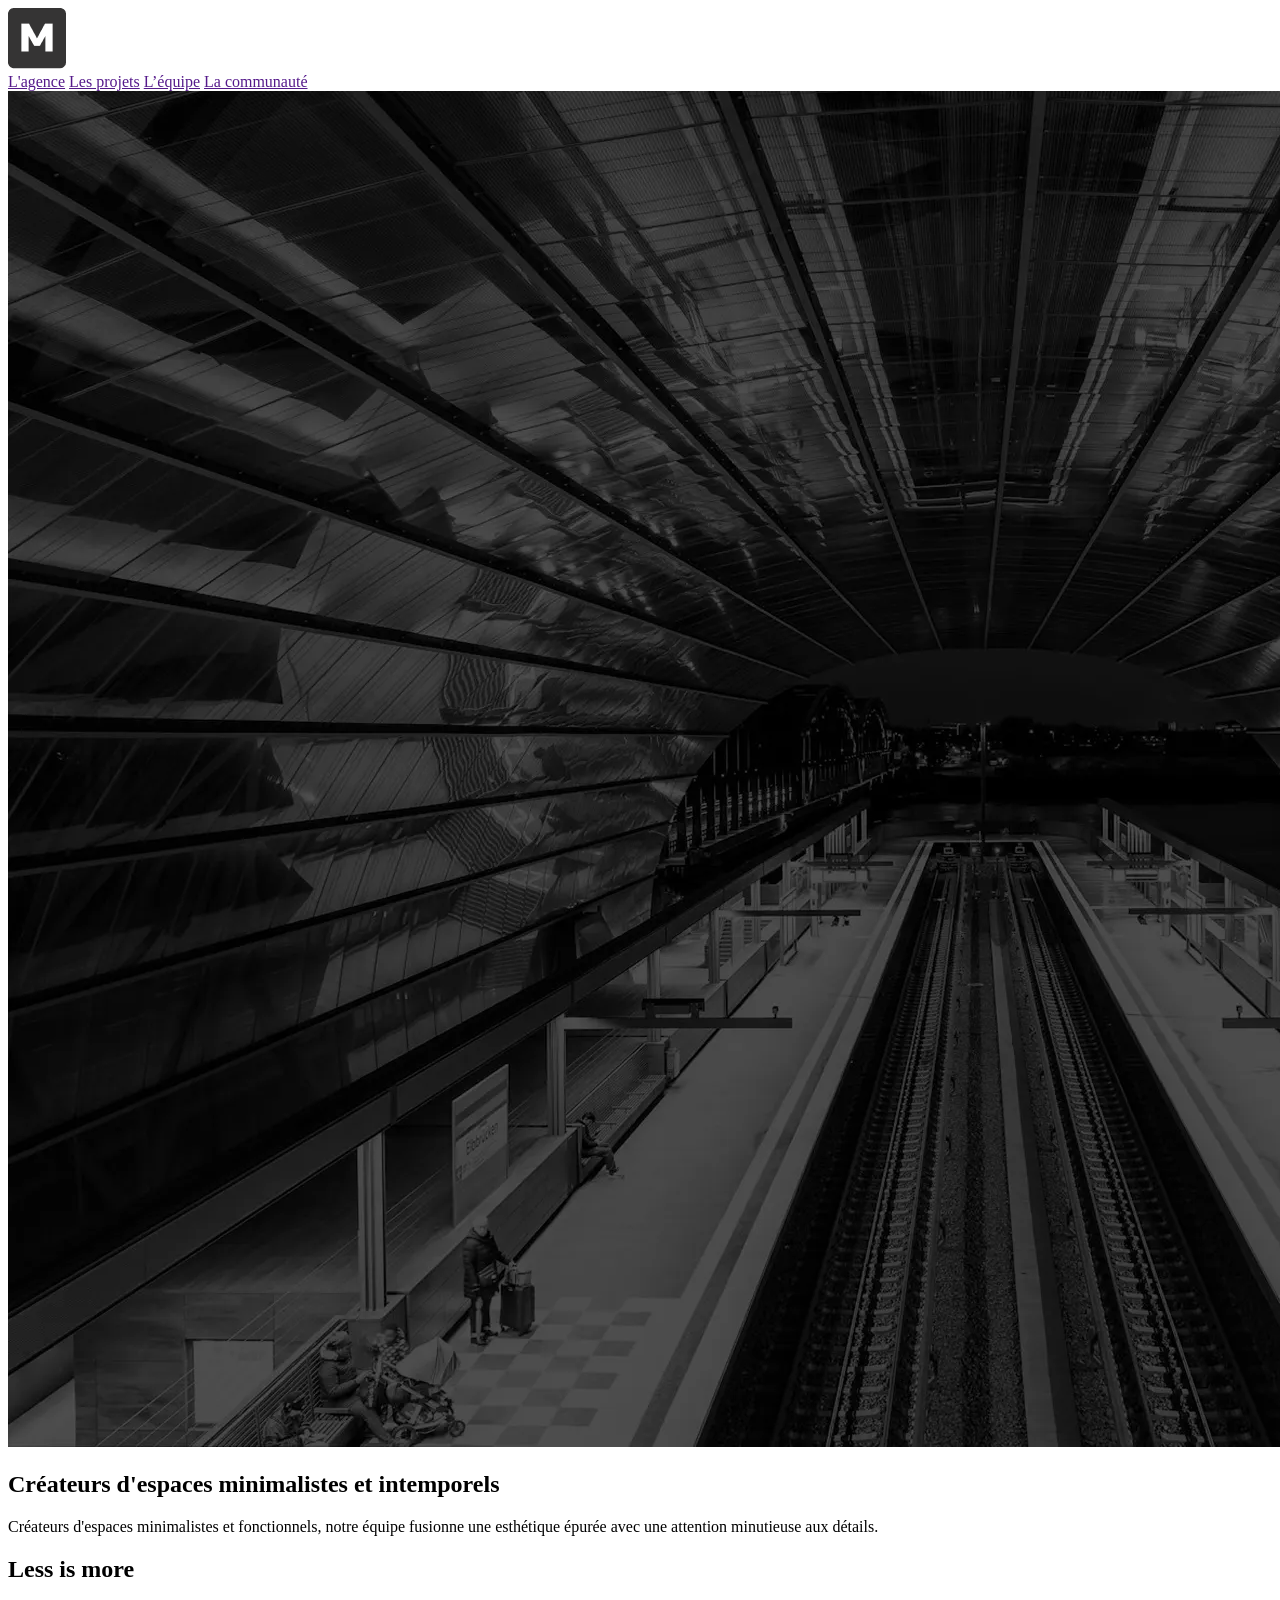
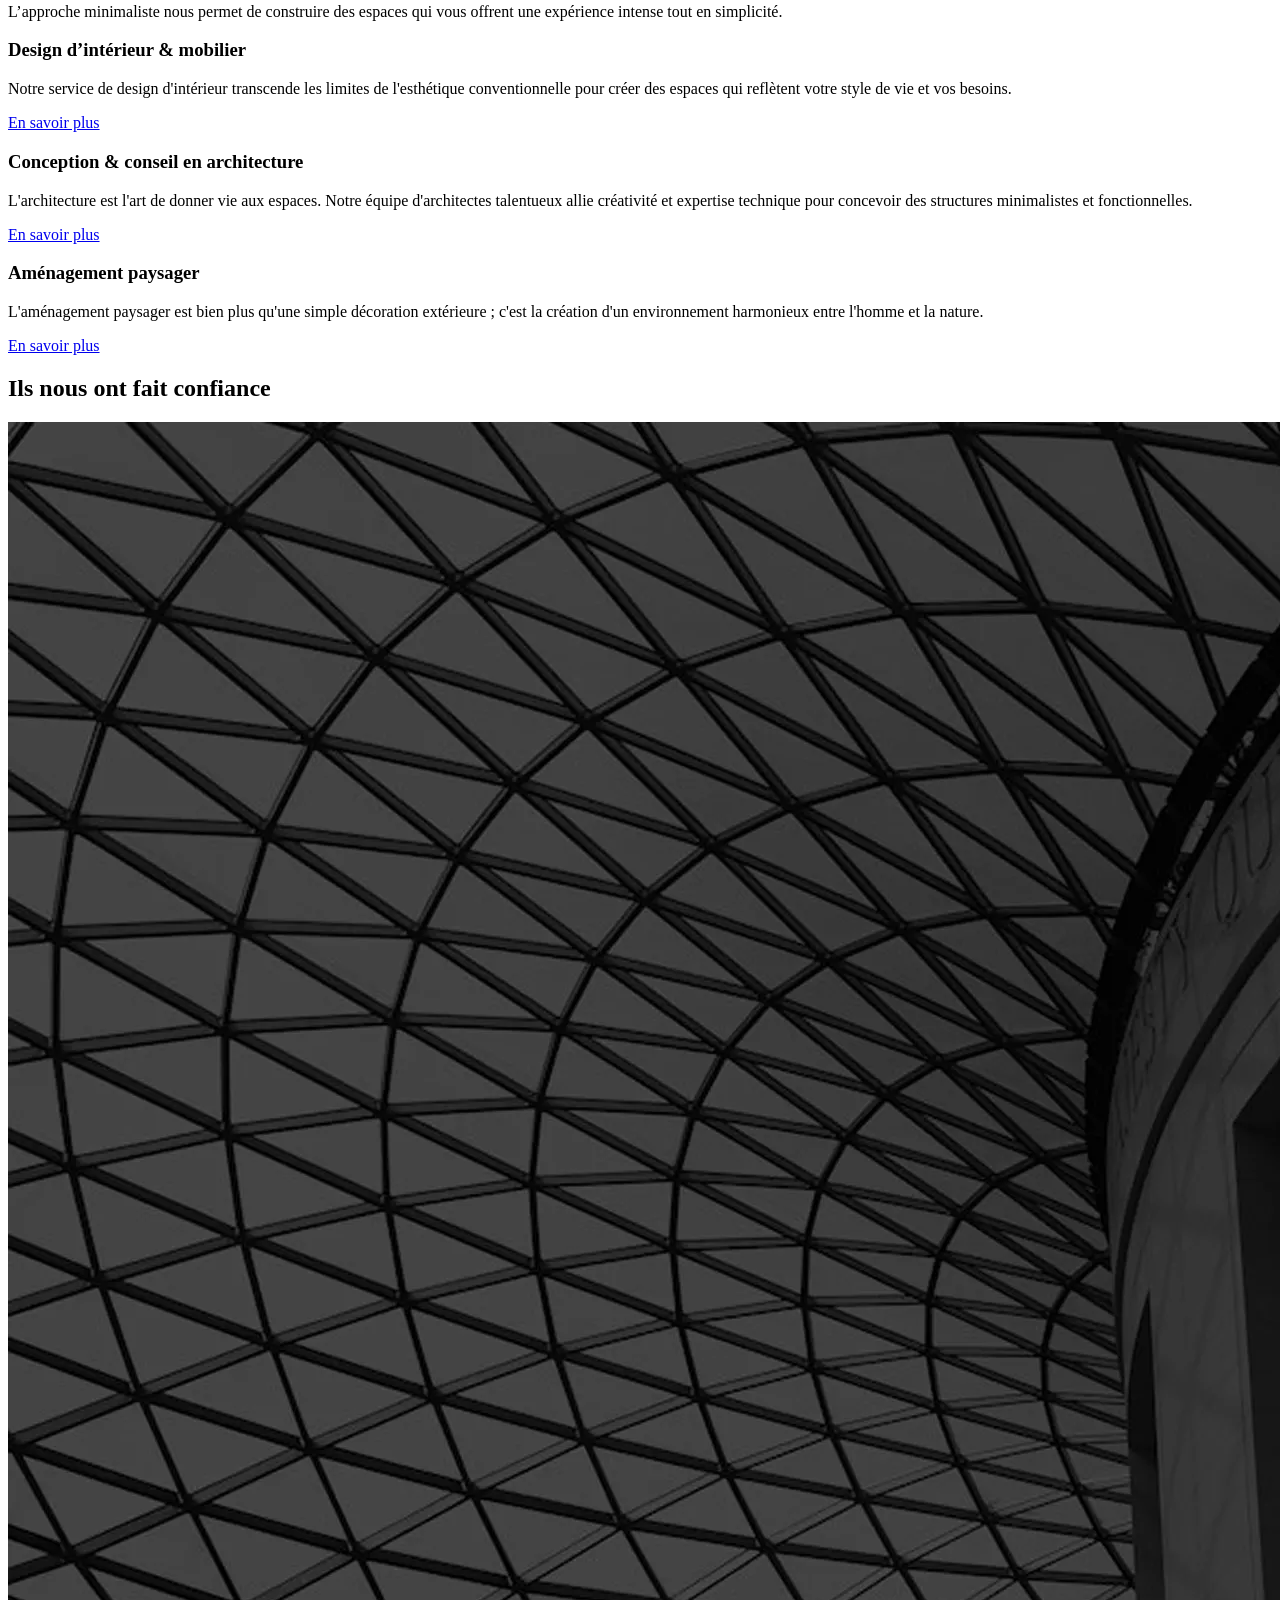
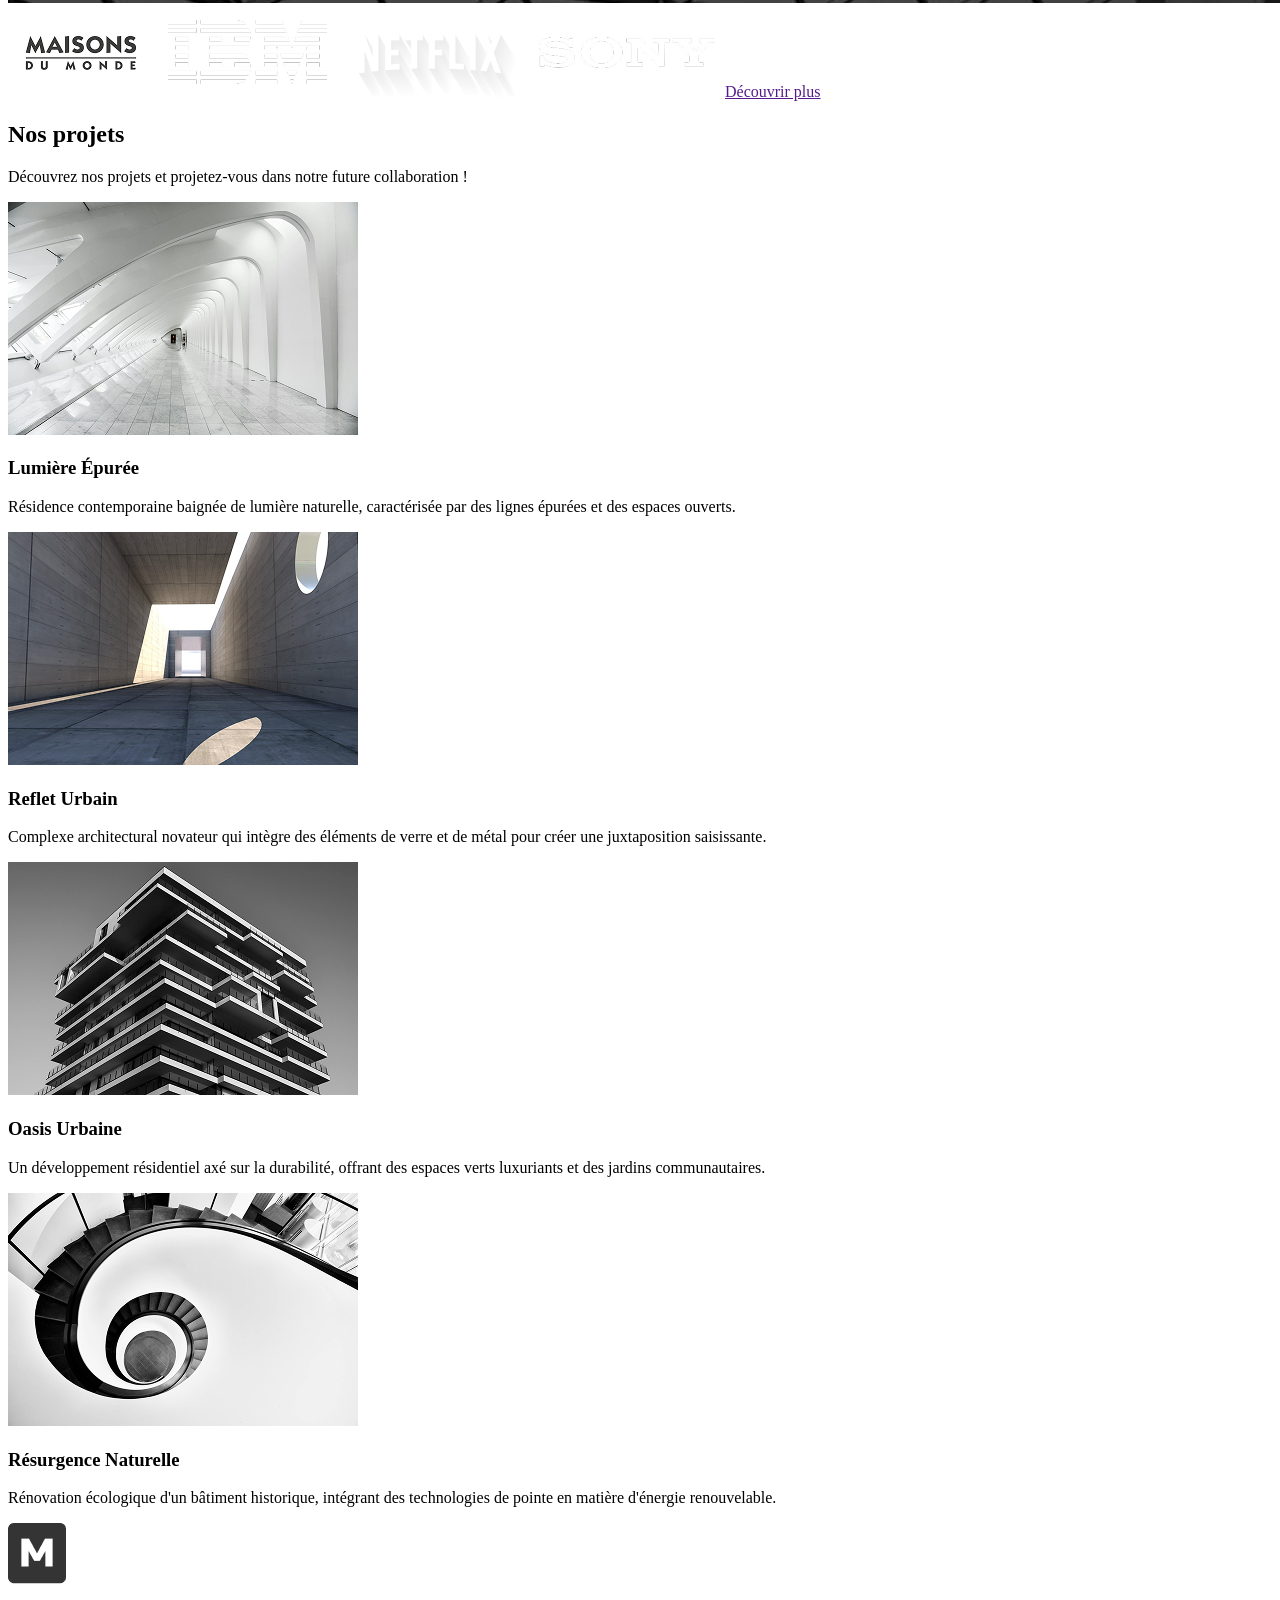
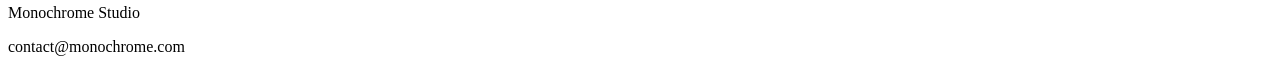
==== index.html @ a346d526 "création projet" ====
<!DOCTYPE html>
<html lang="fr">
<head>
    <meta charset="UTF-8">
    <meta name="viewport" content="width=device-width, initial-scale=1.0">
    <title>Monochrome</title>
</head>
<body>

    <header>
        <a href=""></a>
        <img src="asset/logo-black.png" alt="Description de l'image">
        </a>
        <nav>
            <a href="">L'agence</a>
            <a href="">Les projets</a>
            <a href="">L’équipe</a>
            <a href="">La communauté</a>
        </nav>

</header>

    <div>
    <section>
        <img src="asset/bg-image-hero.webp" alt="">
        <h1>Créateurs d'espaces minimalistes et intemporels</h1>
        <p>Créateurs d'espaces minimalistes et fonctionnels, notre équipe fusionne une esthétique épurée avec une attention minutieuse aux détails.</p>

    </section>
</div>

<section>
    <h2>Less is more</h2>
    <p>
        L’approche minimaliste nous permet de construire des espaces qui vous offrent une expérience intense tout en simplicité.
</p>

    <div>
        <h3>Design d’intérieur & mobilier</h3>

        <p>
            Notre service de design d'intérieur transcende les limites de l'esthétique conventionnelle pour créer des espaces qui reflètent votre style de vie et vos besoins.</p>

        <a href="le chemin vers la page ou on souhaite aller" title="">En savoir plus</a>



    </div>

    <div>
        <h3>Conception & conseil en architecture</h3>

        <p>
            L'architecture est l'art de donner vie aux espaces. Notre équipe d'architectes talentueux allie créativité et expertise technique pour concevoir des structures minimalistes et fonctionnelles.</p>

        <a href="le chemin vers la page ou on souhaite aller" title="">En savoir plus</a>



    </div>

    <div>
        <h3>Aménagement paysager</h3>

        <p>
            L'aménagement paysager est bien plus qu'une simple décoration extérieure ; c'est la création d'un environnement harmonieux entre l'homme et la nature.</p>

        <a href="le chemin vers la page ou on souhaite aller" title="">En savoir plus</a>

    </div>

</section>

    <h2>Ils nous ont fait confiance</h2>
    <img src="asset/bg-image-2.webp" alt="">
    <img src="asset/maison-du-monde.png" alt="">
    <img src="asset/ibm.png" alt="">
    <img src="asset/netflix.png" alt="">
    <img src="asset/sony.png" alt="">

    <a href="" title="">Découvrir plus</a>

<section>

<section>
    <h2>Nos projets</h2>
    <p>Découvrez nos projets et projetez-vous dans notre future collaboration !</p>

    <div>
        <img src="asset/img-galerie-1.png" alt="">
        <h3>Lumière Épurée</h3>
        <p>Résidence contemporaine baignée de lumière naturelle, caractérisée par des lignes épurées et des espaces ouverts.</p>
    </div>

    <div>
        <img src="asset/img-galerie-2.png" alt="">
        <h3>Reflet Urbain</h3>
        <p>Complexe architectural novateur qui intègre des éléments de verre et de métal pour créer une juxtaposition saisissante.</p>
    </div>

    <div>
        <img src="asset/img-galerie-3.png" alt="">
        <h3>Oasis Urbaine</h3>
        <p>Un développement résidentiel axé sur la durabilité, offrant des espaces verts luxuriants et des jardins communautaires.</p>
    </div>

    <div>
        <img src="asset/img-galerie-4.png" alt="">
        <h3>Résurgence Naturelle</h3>
        <p>Rénovation écologique d'un bâtiment historique, intégrant des technologies de pointe en matière d'énergie renouvelable.</p>
    </div>

</section>

<footer>
    <a href=""></a>
        <img src="asset/logo-black.png" alt="Description de l'image">
        </a>

    <p>
        Monochrome Studio
    </p>

    <p>
        contact@monochrome.com
    </p>

</footer>


</section>

</body>
</html>
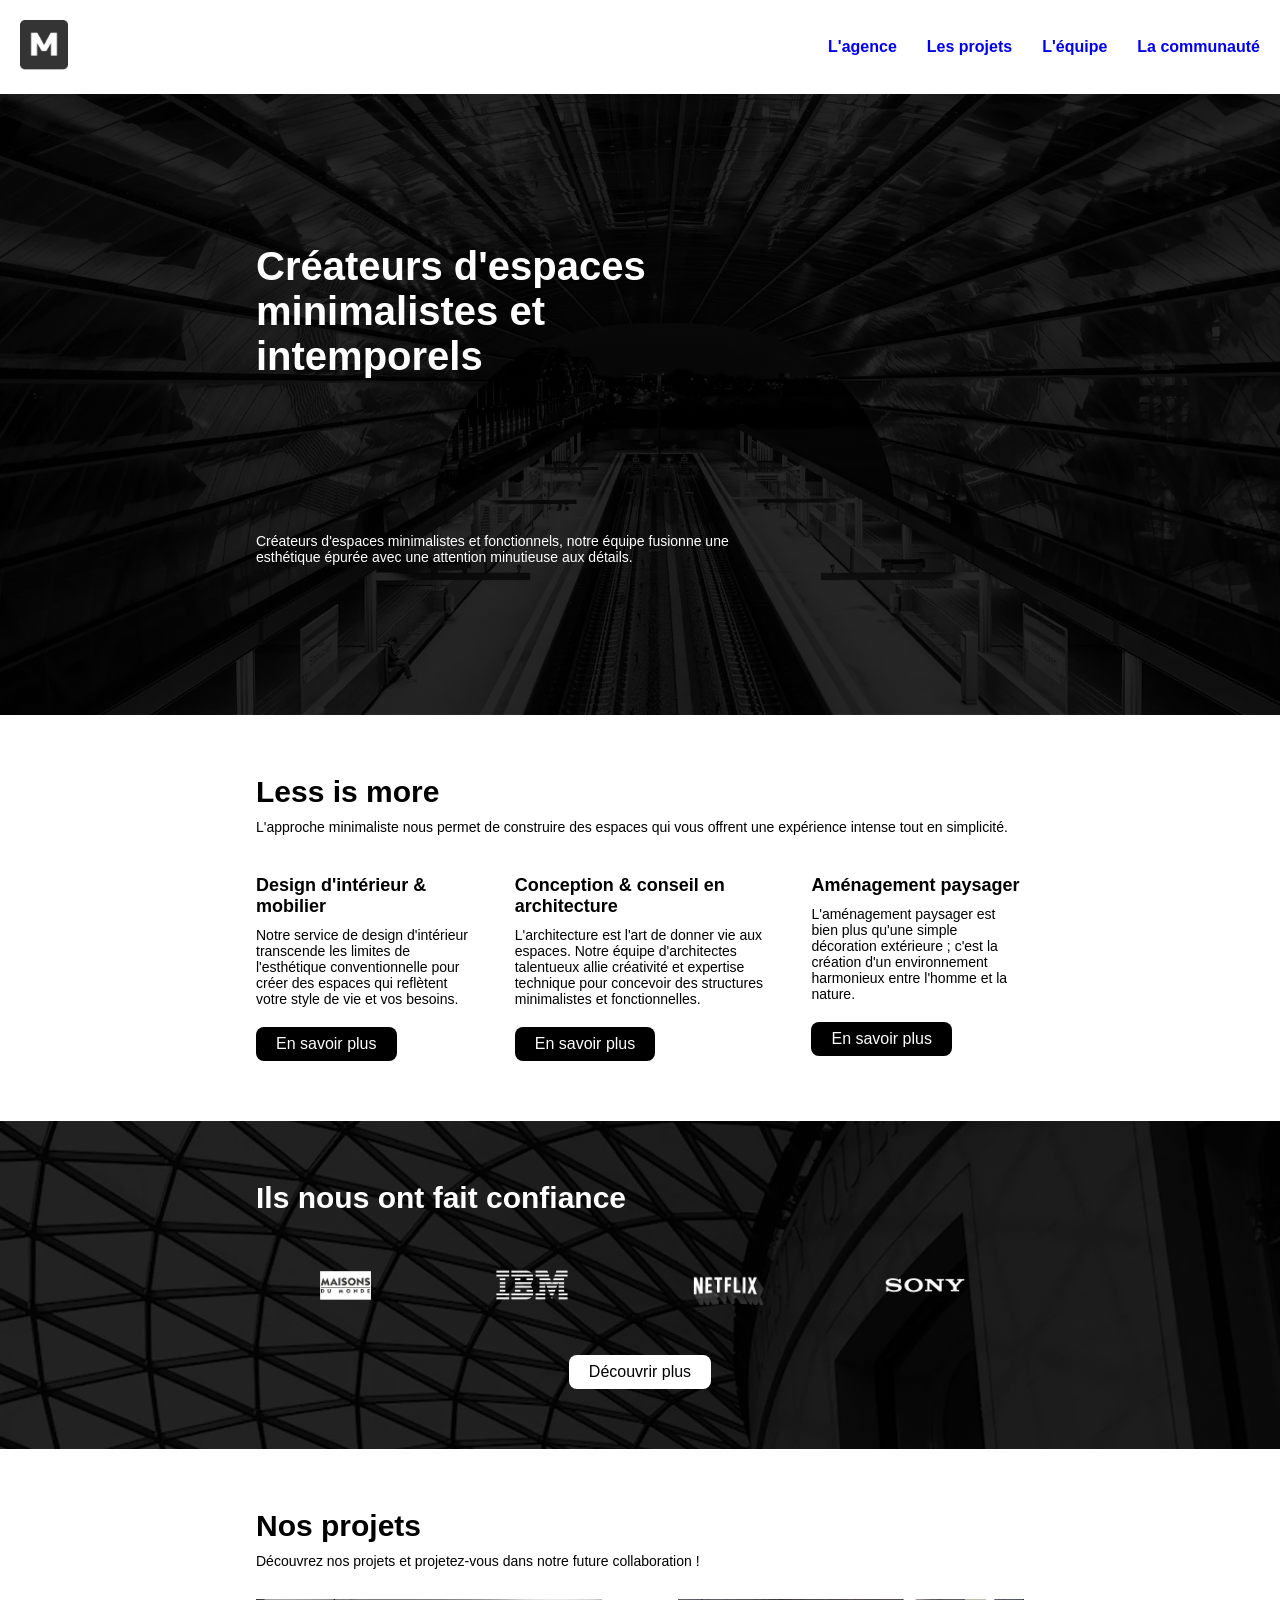
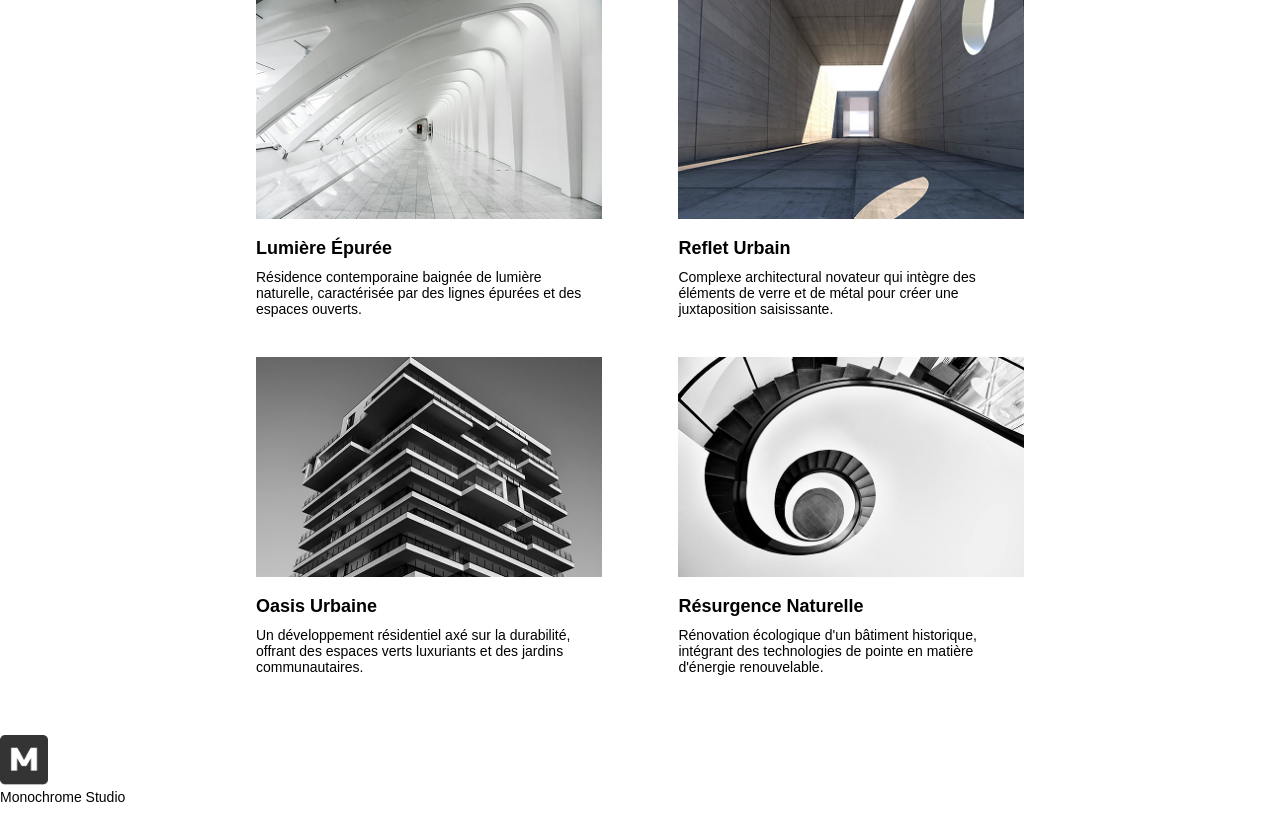
==== commit f42c1ea1: "ajout du css" ====
--- a/index.html
+++ b/index.html
@@ -3,132 +3,114 @@
 <head>
     <meta charset="UTF-8">
     <meta name="viewport" content="width=device-width, initial-scale=1.0">
-    <title>Monochrome</title>
+    <title>Monochrome - Accueil</title>
+    <link rel="stylesheet" href="style.css">
 </head>
 <body>
 
     <header>
-        <a href=""></a>
-        <img src="asset/logo-black.png" alt="Description de l'image">
+        <a href="index.html">
+            <img src="asset/logo-black.png" alt="Logo Monochrome">
         </a>
         <nav>
-            <a href="">L'agence</a>
-            <a href="">Les projets</a>
-            <a href="">L’équipe</a>
-            <a href="">La communauté</a>
+            <a href="#">L'agence</a>
+            <a href="#">Les projets</a>
+            <a href="#">L'équipe</a>
+            <a href="#">La communauté</a>
         </nav>
+    </header>
 
-</header>
+    <main>
 
-    <div>
-    <section>
-        <img src="asset/bg-image-hero.webp" alt="">
-        <h1>Créateurs d'espaces minimalistes et intemporels</h1>
-        <p>Créateurs d'espaces minimalistes et fonctionnels, notre équipe fusionne une esthétique épurée avec une attention minutieuse aux détails.</p>
+        <section class="hero">
+            <h1>Créateurs d'espaces minimalistes et intemporels</h1>
+            <p>Créateurs d'espaces minimalistes et fonctionnels, notre équipe fusionne une esthétique épurée avec une attention minutieuse aux détails.</p>
+        </section>
 
-    </section>
-</div>
+        <section>
+            <h2>Less is more</h2>
+            <p>L'approche minimaliste nous permet de construire des espaces qui vous offrent une expérience intense tout en simplicité.</p>
 
-<section>
-    <h2>Less is more</h2>
-    <p>
-        L’approche minimaliste nous permet de construire des espaces qui vous offrent une expérience intense tout en simplicité.
-</p>
+            <div class="services">
 
-    <div>
-        <h3>Design d’intérieur & mobilier</h3>
+                <div class="service">
+                    <h3>Design d'intérieur & mobilier</h3>
+                    <p>Notre service de design d'intérieur transcende les limites de l'esthétique conventionnelle pour créer des espaces qui reflètent votre style de vie et vos besoins.</p>
+                    <a href="#" class="bouton">En savoir plus</a>
+                </div>
 
-        <p>
-            Notre service de design d'intérieur transcende les limites de l'esthétique conventionnelle pour créer des espaces qui reflètent votre style de vie et vos besoins.</p>
+                <div class="service">
+                    <h3>Conception & conseil en architecture</h3>
+                    <p>L'architecture est l'art de donner vie aux espaces. Notre équipe d'architectes talentueux allie créativité et expertise technique pour concevoir des structures minimalistes et fonctionnelles.</p>
+                    <a href="#" class="bouton">En savoir plus</a>
+                </div>
 
-        <a href="le chemin vers la page ou on souhaite aller" title="">En savoir plus</a>
+                <div class="service">
+                    <h3>Aménagement paysager</h3>
+                    <p>L'aménagement paysager est bien plus qu'une simple décoration extérieure ; c'est la création d'un environnement harmonieux entre l'homme et la nature.</p>
+                    <a href="#" class="bouton">En savoir plus</a>
+                </div>
 
+            </div>
+        </section>
 
+        <section class="confiance">
+            <h2>Ils nous ont fait confiance</h2>
 
-    </div>
+            <div class="logos">
+                <img src="asset/maison-du-monde.png" alt="Maisons du Monde">
+                <img src="asset/ibm.png" alt="IBM">
+                <img src="asset/netflix.png" alt="Netflix"> 
+                <img src="asset/sony.png" alt="Sony">
+            </div>
 
-    <div>
-        <h3>Conception & conseil en architecture</h3>
+            <div class="centre">
+                <a href="#" class="bouton bouton-blanc">Découvrir plus</a>
+            </div>
+        </section>
 
-        <p>
-            L'architecture est l'art de donner vie aux espaces. Notre équipe d'architectes talentueux allie créativité et expertise technique pour concevoir des structures minimalistes et fonctionnelles.</p>
+        <section>
+            <h2>Nos projets</h2>
+            <p>Découvrez nos projets et projetez-vous dans notre future collaboration !</p>
 
-        <a href="le chemin vers la page ou on souhaite aller" title="">En savoir plus</a>
+            <div class="galerie">
 
+                <div class="projet">
+                    <img src="asset/img-galerie-1.png" alt="Résidence Lumière Épurée">
+                    <h3>Lumière Épurée</h3>
+                    <p>Résidence contemporaine baignée de lumière naturelle, caractérisée par des lignes épurées et des espaces ouverts.</p>
+                </div>
 
+                <div class="projet">
+                    <img src="asset/img-galerie-2.png" alt="Complexe architectural">
+                    <h3>Reflet Urbain</h3>
+                    <p>Complexe architectural novateur qui intègre des éléments de verre et de métal pour créer une juxtaposition saisissante.</p>
+                </div>
 
-    </div>
+                <div class="projet">
+                    <img src="asset/img-galerie-3.png" alt="Résidence entourée d'espaces verts">
+                    <h3>Oasis Urbaine</h3>
+                    <p>Un développement résidentiel axé sur la durabilité, offrant des espaces verts luxuriants et des jardins communautaires.</p>
+                </div>
 
-    <div>
-        <h3>Aménagement paysager</h3>
+                <div class="projet">
+                    <img src="asset/img-galerie-4.png" alt="Bâtiment historique rénové"> 
+                    <h3>Résurgence Naturelle</h3>
+                    <p>Rénovation écologique d'un bâtiment historique, intégrant des technologies de pointe en matière d'énergie renouvelable.</p>
+                </div>
 
-        <p>
-            L'aménagement paysager est bien plus qu'une simple décoration extérieure ; c'est la création d'un environnement harmonieux entre l'homme et la nature.</p>
+            </div>
+        </section>
 
-        <a href="le chemin vers la page ou on souhaite aller" title="">En savoir plus</a>
+    </main>
 
-    </div>
-
-</section>
-
-    <h2>Ils nous ont fait confiance</h2>
-    <img src="asset/bg-image-2.webp" alt="">
-    <img src="asset/maison-du-monde.png" alt="">
-    <img src="asset/ibm.png" alt="">
-    <img src="asset/netflix.png" alt="">
-    <img src="asset/sony.png" alt="">
-
-    <a href="" title="">Découvrir plus</a>
-
-<section>
-
-<section>
-    <h2>Nos projets</h2>
-    <p>Découvrez nos projets et projetez-vous dans notre future collaboration !</p>
-
-    <div>
-        <img src="asset/img-galerie-1.png" alt="">
-        <h3>Lumière Épurée</h3>
-        <p>Résidence contemporaine baignée de lumière naturelle, caractérisée par des lignes épurées et des espaces ouverts.</p>
-    </div>
-
-    <div>
-        <img src="asset/img-galerie-2.png" alt="">
-        <h3>Reflet Urbain</h3>
-        <p>Complexe architectural novateur qui intègre des éléments de verre et de métal pour créer une juxtaposition saisissante.</p>
-    </div>
-
-    <div>
-        <img src="asset/img-galerie-3.png" alt="">
-        <h3>Oasis Urbaine</h3>
-        <p>Un développement résidentiel axé sur la durabilité, offrant des espaces verts luxuriants et des jardins communautaires.</p>
-    </div>
-
-    <div>
-        <img src="asset/img-galerie-4.png" alt="">
-        <h3>Résurgence Naturelle</h3>
-        <p>Rénovation écologique d'un bâtiment historique, intégrant des technologies de pointe en matière d'énergie renouvelable.</p>
-    </div>
-
-</section>
-
-<footer>
-    <a href=""></a>
-        <img src="asset/logo-black.png" alt="Description de l'image">
+    <footer>
+        <a href="index.html">
+            <img src="asset/logo-black.png" alt="Logo Monochrome"> 
         </a>
-
-    <p>
-        Monochrome Studio
-    </p>
-
-    <p>
-        contact@monochrome.com
-    </p>
-
-</footer>
-
-
-</section>
+        <p>Monochrome Studio</p>
+        <a href="mailto:contact@monochrome.com">contact@monochrome.com</a>
+    </footer>
 
 </body>
 </html>
--- a/style.css
+++ b/style.css
@@ -0,0 +1,174 @@
+* {
+    margin: 0;
+    padding: 0;
+    box-sizing: border-box;
+}
+
+
+body {
+    font-family: Arial, Helvetica, sans-serif;
+}
+
+a {
+    text-decoration: none;
+}
+
+img {
+    max-width: 100%;
+}
+
+
+h1 {
+    font-size: 40px;
+    margin-bottom: 20%;
+}
+
+h2 {
+    font-size: 30px;
+    margin-bottom: 10px;
+}
+
+h3 {
+    font-size: 18px;
+    margin-bottom: 10px;
+}
+
+p {
+    font-size: 14px;
+}
+
+section{
+    padding: 60px 20%;
+}
+
+.bouton {
+    display: inline-block;
+    background-color: black;
+    color: white;
+    padding: 8px 20px;
+    border-radius: 8px;
+    margin-top: 20px;
+}
+
+.bouton-blanc {
+    background-color: white;
+    color: black;
+
+}
+
+header {
+    background-color: white;
+    display:flex;
+    justify-content: space-between;
+    align-items: center;
+    padding: 20px;
+    font-weight: bold;
+}
+
+header img {
+    height: 50px;
+}
+
+nav {
+    display: flex;
+    gap: 30px
+}
+
+.hero {
+    background-image: linear-gradient(rgba(0,0,0,0.5), rgba(0,0,0,0.5)), url(asset/bg-image-hero.webp);
+    background-size: cover;
+    background-position: center;
+    color: white;
+    padding: 150px 20%;
+}
+
+.hero h1, 
+.hero p {
+    max-width: 500px;
+}
+
+.services {
+    display: flex;
+    gap: 40px;
+    margin-top: 40px;
+}
+
+.confiance {
+    background-image: linear-gradient(rgba(0,0,0,0.5), rgba(0,0,0,0.5)), url(asset/bg-image-2.webp);
+    background-size: cover;
+    background-position: center;
+    color: white;
+}
+
+.logos {
+    display: flex;
+    justify-content: space-around;
+    align-items: center;
+    margin: 50px 0 30px;
+}
+
+.logos img {
+    height: 40px;
+}
+
+.centre {
+    text-align: center;
+}
+
+
+.galerie {
+    display: flex;
+    flex-wrap: wrap;
+    justify-content: space-between;
+    gap: 40px;
+    margin-top: 30px;
+}
+
+.projet {
+    width: 45%;
+}
+
+
+.projet img {
+    width: 100%;
+    height: 220px;
+    object-fit: cover;
+    margin-bottom: 15px;
+}
+
+footer img {
+    height: 50px;
+}
+
+footer a {
+    color: white;
+    font-weight: bold;
+    font-size: 14px;
+}
+
+.retour {
+    margin-left: 20px;
+}
+
+.intro img {
+    width: 100%;
+    height: 350px;
+    object-fit: cover;      
+    margin: 20px 0 30px;
+}
+
+.detail {
+    display: flex;
+    align-items: center;    
+    gap: 60px;
+}
+
+.detail .texte {
+    flex: 1;                
+}
+
+.detail img {
+    width: 40%;
+    height: 350px;
+    object-fit: cover;
+}
